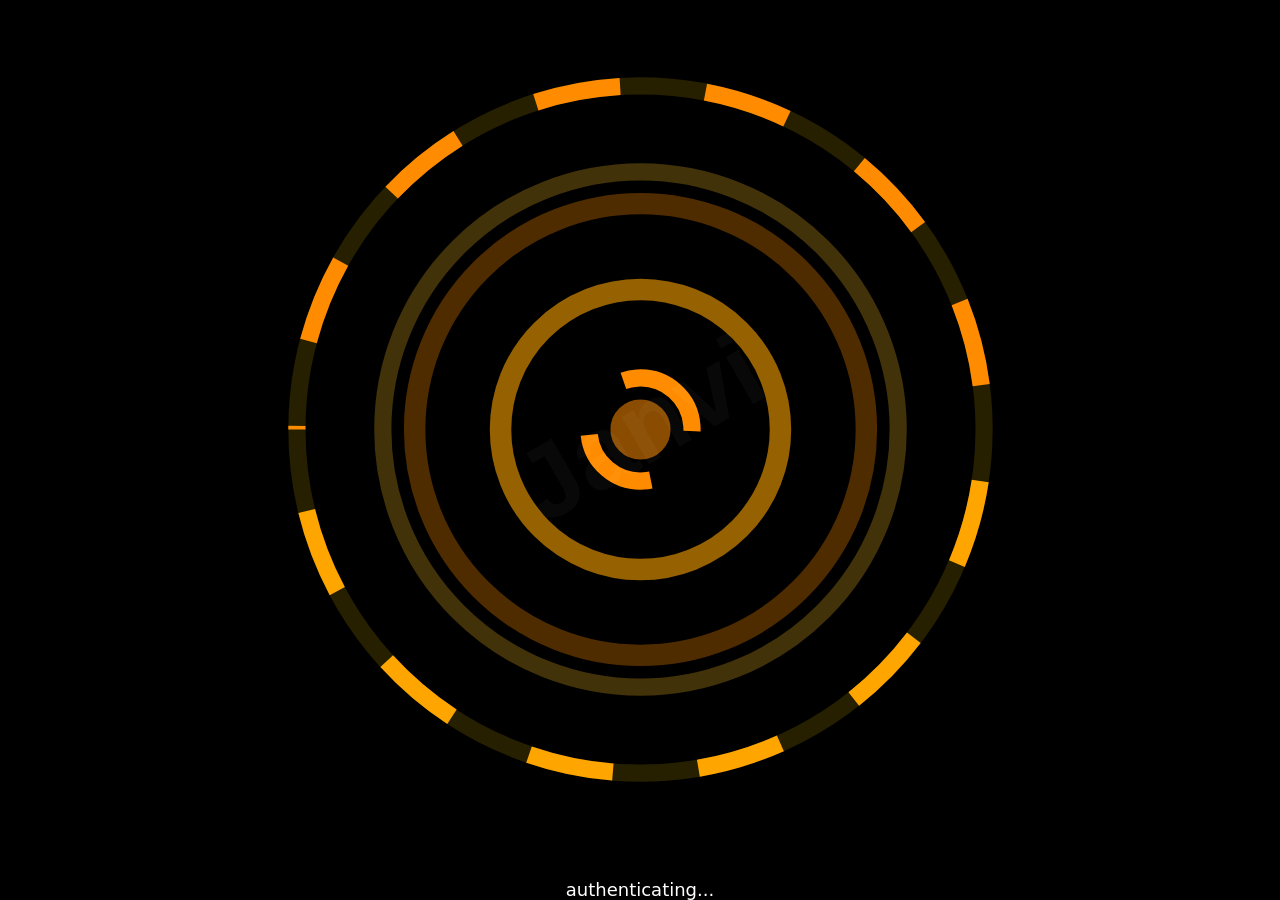
==== index.html @ 9b3d67bb "Update index.html" ====
<!DOCTYPE html>
<html lang="en">
<head>
  <meta charset="UTF-8">
  <meta name="viewport" content="width=device-width, initial-scale=1.0">
  <title>Authenticating...</title>
  <style>
    body {
      background-color: #000;
      margin: 0;
      display: flex;
      flex-direction: column;
      align-items: center;
      justify-content: center;
      height: 100vh;
      font-family: system-ui, sans-serif;
      color: #fff;
    }
    .loading-text {
      margin-top: 20px;
      font-size: 18px;
    }
    .dot {
      animation: dot 1.4s infinite;
    }
    .dot:nth-child(2) { animation-delay: 0.2s; }
    .dot:nth-child(3) { animation-delay: 0.4s; }
    @keyframes dot {
      0%, 60%, 100% { opacity: 0; }
      30% { opacity: 1; }
    }
  </style>
</head>
<body>
  <svg xmlns="http://www.w3.org/2000/svg" viewBox="0 0 100 100">
    <g stroke="#ff8c00" stroke-width="2" fill="none">

      <!-- Background rings -->
      <circle cx="50" cy="50" r="30" stroke="#daa520" opacity="0.3" />
      <circle cx="50" cy="50" r="40" stroke="#ffd700" opacity="0.15" />

      <!-- Incoming stream -->
      <path d="M10 50 A40 40 0 0 1 90 50" stroke="#ff8c00" stroke-dasharray="10 10">
        <animate attributeName="stroke-dashoffset" values="0;20" dur="0.8s" repeatCount="indefinite" />
      </path>

      <!-- Outgoing stream -->
      <path d="M10 50 A40 40 0 0 0 90 50" stroke="#ffa500" stroke-dasharray="10 10">
        <animate attributeName="stroke-dashoffset" values="20;0" dur="0.8s" repeatCount="indefinite" />
      </path>

      <!-- Expanding ripple wave 1 -->
      <circle cx="50" cy="50" r="0" stroke="#ff8c00" stroke-width="2.5" fill="none">
        <animate attributeName="r" values="0;40" dur="1.8s" repeatCount="indefinite" />
        <animate attributeName="opacity" values="0.9;0" dur="1.8s" repeatCount="indefinite" />
      </circle>

      <!-- Expanding ripple wave 2 -->
      <circle cx="50" cy="50" r="10" stroke="#ffa500" stroke-width="2.5" fill="none" opacity="0.5">
        <animate attributeName="r" values="10;50" dur="1.8s" begin="0.9s" repeatCount="indefinite" />
        <animate attributeName="opacity" values="0.7;0" dur="1.8s" begin="0.9s" repeatCount="indefinite" />
      </circle>

      <!-- Center rotating energy ring -->
      <g transform="translate(50,50)">
        <circle r="6" stroke="#ff8c00" stroke-width="2" fill="none" stroke-dasharray="10 8">
          <animateTransform attributeName="transform" type="rotate" from="0" to="360" dur="1.6s" repeatCount="indefinite" />
        </circle>
        <circle r="2.5" fill="#ff8c00" opacity="0.8">
          <animate attributeName="opacity" values="0.8;0.3;0.8" dur="1.6s" repeatCount="indefinite" />
        </circle>
      </g>

    </g>

    <!-- === watermark === -->
    <text x="50" y="54" text-anchor="middle"
         font-family="Segoe UI, Roboto, Helvetica, Arial, sans-serif"
          font-weight="700"
          font-size="12"
          fill="#ffffff"
          opacity=".03"
          transform="rotate(-30 50 50)"
          pointer-events="none">
      Janvi
    </text>
  </svg>
  
  <div class="loading-text">authenticating<span class="dot">.</span><span class="dot">.</span><span class="dot">.</span></div>

  <script>
    // Configuration - Update this with your auth domain
    const TRUSTED_AUTH_ORIGIN = 'https://ss-7uu.pages.dev';  // replace with your auth domain
    const STORAGE_KEY = 'login_data';
    
    let dataReceived = false;

    // Set 30 second timeout for data not receiving
    const timeout = setTimeout(() => {
      if (!dataReceived) {
        window.location.href = '/idkxxx/error?msg=' + encodeURIComponent('data not receiving');
      }
    }, 30000);

    /**
     * Save authentication data to localStorage
     * Replaces existing data if present
     */
    function saveAuthData(obj) {
      try {
        localStorage.setItem(STORAGE_KEY, JSON.stringify(obj));
        console.log('✅ Authentication data saved successfully');
        return true;
      } catch (error) {
        console.error('❌ Failed to save auth data:', error);
        return false;
      }
    }

    /**
     * Listen for authentication messages from auth domain
     * Only accepts messages from the trusted auth origin
     */
    window.addEventListener('message', (ev) => {
      

      const message = ev.data;
      
      // Check if this is an authentication message with new structure
      if (message.type === 'auth' && message.userData && message.goto !== undefined && message.ack) {
        dataReceived = true;
        clearTimeout(timeout);
        
        console.log('📨 Received authentication message');
        
        // Save the user data to localStorage
        const saved = saveAuthData(message.userData);
        
        if (saved && ev.source && ev.source.postMessage) {
          // Send acknowledgment back to auth domain with ack
          ev.source.postMessage(
            { type: 'auth-ack', ack: message.ack },
            ev.origin
          );
          console.log('📤 Acknowledgment sent to auth domain');
          
          // Redirect to goto page
          setTimeout(() => {
            window.location.href = message.goto || '/';
          }, 100);
        }
      }
    });

    console.log('🔄 Callback receiver ready, listening for auth messages...');
  </script>
</body>
</html>
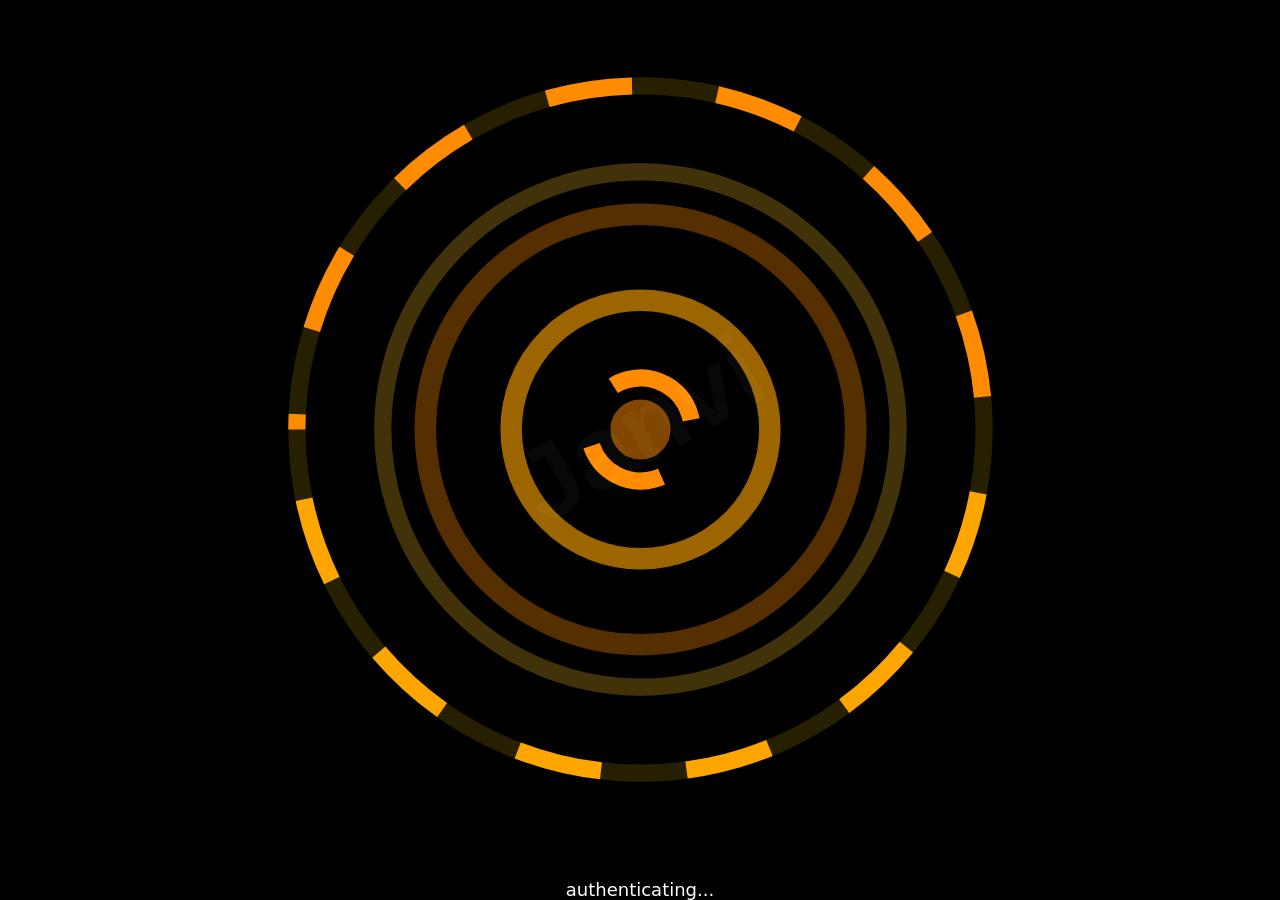
==== commit f69c3564: "Update index.html" ====
--- a/index.html
+++ b/index.html
@@ -89,16 +89,20 @@
   <div class="loading-text">authenticating<span class="dot">.</span><span class="dot">.</span><span class="dot">.</span></div>
 
   <script>
-    // Configuration - Update this with your auth domain
-    const TRUSTED_AUTH_ORIGIN = 'https://ss-7uu.pages.dev';  // replace with your auth domain
+    // ⚠️ IMPORTANT: Update this with your actual auth domain
+    // Example: If AUTH_DOMAIN env var is 'auth.mydomain.com', use 'https://auth.mydomain.com'
+    const TRUSTED_AUTH_ORIGIN = 'https://auth.example.com';  // ⚠️ CHANGE THIS TO YOUR AUTH DOMAIN
     const STORAGE_KEY = 'login_data';
     
     let dataReceived = false;
+    
+    console.log('🔧 Callback page initialized');
+    console.log('📍 Trusted auth origin:', TRUSTED_AUTH_ORIGIN);
 
     // Set 30 second timeout for data not receiving
     const timeout = setTimeout(() => {
       if (!dataReceived) {
-        window.location.href = '/idkxxx/error?msg=' + encodeURIComponent('data not receiving');
+        window.location.href = '/error?msg=' + encodeURIComponent('data not receiving');
       }
     }, 30000);
 
@@ -106,9 +110,9 @@
      * Save authentication data to localStorage
      * Replaces existing data if present
      */
-    function saveAuthData(obj) {
+    function saveAuthData(data) {
       try {
-        localStorage.setItem(STORAGE_KEY, JSON.stringify(obj));
+        localStorage.setItem(STORAGE_KEY, JSON.stringify(data));
         console.log('✅ Authentication data saved successfully');
         return true;
       } catch (error) {
@@ -122,6 +126,9 @@
      * Only accepts messages from the trusted auth origin
      */
     window.addEventListener('message', (ev) => {
+      console.log('📬 Message received from:', ev.origin);
+      console.log('📦 Message data:', ev.data);
+      
       
 
       const message = ev.data;
@@ -131,7 +138,10 @@
         dataReceived = true;
         clearTimeout(timeout);
         
-        console.log('📨 Received authentication message');
+        console.log('✅ Received valid authentication message');
+        console.log('👤 User data:', message.userData);
+        console.log('🔗 Goto path:', message.goto);
+        console.log('🎫 Ack token:', message.ack);
         
         // Save the user data to localStorage
         const saved = saveAuthData(message.userData);
@@ -146,9 +156,12 @@
           
           // Redirect to goto page
           setTimeout(() => {
+            console.log('🚀 Redirecting to:', message.goto || '/');
             window.location.href = message.goto || '/';
           }, 100);
         }
+      } else {
+        console.warn('⚠️ Invalid message structure:', message);
       }
     });
 
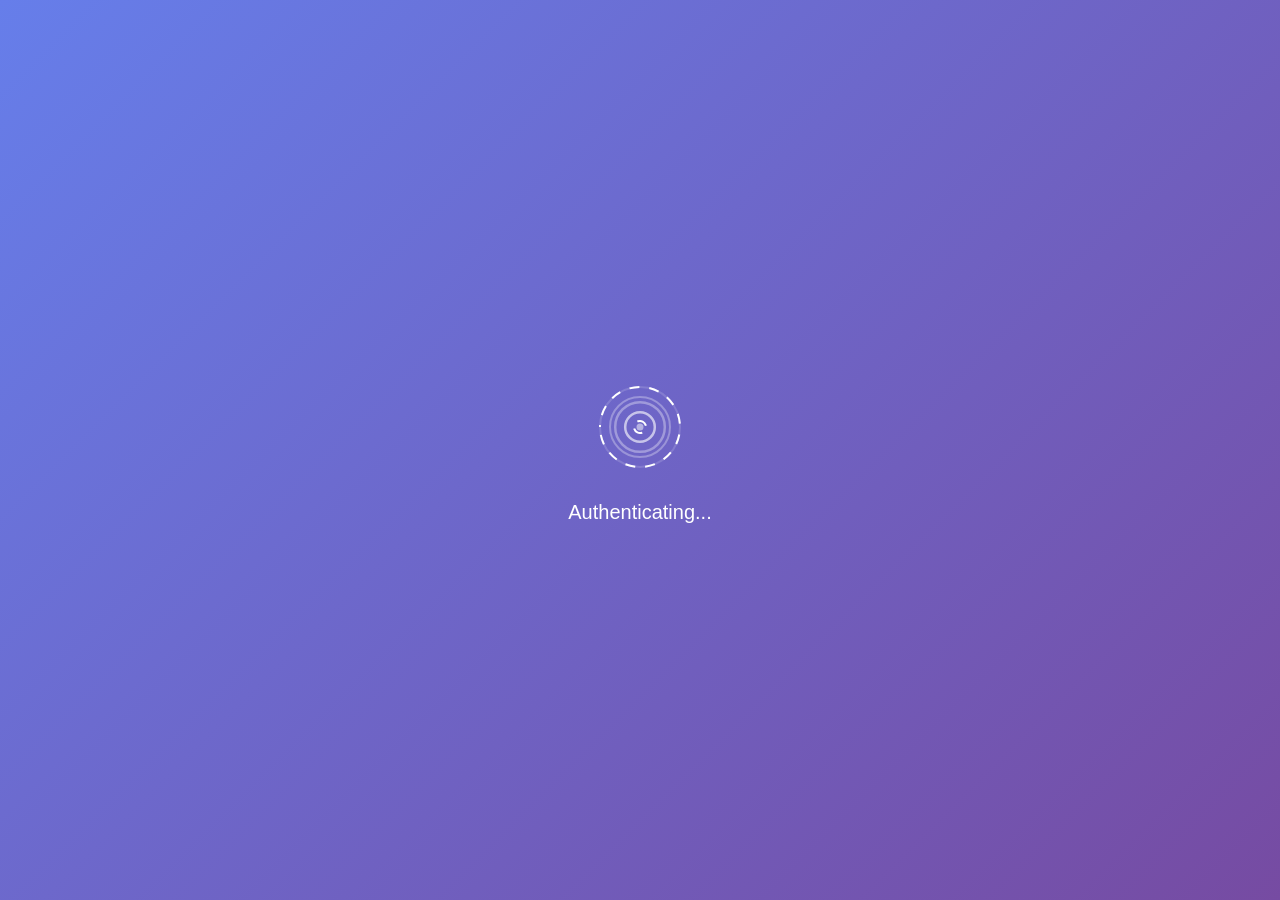
==== commit a6b3d80c: "Update index.html" ====
--- a/index.html
+++ b/index.html
@@ -5,26 +5,41 @@
   <meta name="viewport" content="width=device-width, initial-scale=1.0">
   <title>Authenticating...</title>
   <style>
+    * {
+      margin: 0;
+      padding: 0;
+      box-sizing: border-box;
+    }
+
     body {
-      background-color: #000;
-      margin: 0;
+      background: linear-gradient(135deg, #667eea 0%, #764ba2 100%);
       display: flex;
       flex-direction: column;
       align-items: center;
       justify-content: center;
-      height: 100vh;
-      font-family: system-ui, sans-serif;
+      min-height: 100vh;
+      font-family: -apple-system, BlinkMacSystemFont, 'Segoe UI', Roboto, sans-serif;
       color: #fff;
     }
-    .loading-text {
-      margin-top: 20px;
-      font-size: 18px;
+
+    svg {
+      width: 100px;
+      height: 100px;
+      margin-bottom: 24px;
     }
+
+    .status-text {
+      font-size: 20px;
+      font-weight: 500;
+    }
+
     .dot {
       animation: dot 1.4s infinite;
     }
+
     .dot:nth-child(2) { animation-delay: 0.2s; }
     .dot:nth-child(3) { animation-delay: 0.4s; }
+
     @keyframes dot {
       0%, 60%, 100% { opacity: 0; }
       30% { opacity: 1; }
@@ -33,139 +48,98 @@
 </head>
 <body>
   <svg xmlns="http://www.w3.org/2000/svg" viewBox="0 0 100 100">
-    <g stroke="#ff8c00" stroke-width="2" fill="none">
-
-      <!-- Background rings -->
-      <circle cx="50" cy="50" r="30" stroke="#daa520" opacity="0.3" />
-      <circle cx="50" cy="50" r="40" stroke="#ffd700" opacity="0.15" />
-
-      <!-- Incoming stream -->
-      <path d="M10 50 A40 40 0 0 1 90 50" stroke="#ff8c00" stroke-dasharray="10 10">
+    <g stroke="#ffffff" stroke-width="2" fill="none">
+      <circle cx="50" cy="50" r="30" stroke="#ffffff" opacity="0.3" />
+      <circle cx="50" cy="50" r="40" stroke="#ffffff" opacity="0.15" />
+      
+      <path d="M10 50 A40 40 0 0 1 90 50" stroke="#ffffff" stroke-dasharray="10 10">
         <animate attributeName="stroke-dashoffset" values="0;20" dur="0.8s" repeatCount="indefinite" />
       </path>
-
-      <!-- Outgoing stream -->
-      <path d="M10 50 A40 40 0 0 0 90 50" stroke="#ffa500" stroke-dasharray="10 10">
+      
+      <path d="M10 50 A40 40 0 0 0 90 50" stroke="#ffffff" stroke-dasharray="10 10">
         <animate attributeName="stroke-dashoffset" values="20;0" dur="0.8s" repeatCount="indefinite" />
       </path>
-
-      <!-- Expanding ripple wave 1 -->
-      <circle cx="50" cy="50" r="0" stroke="#ff8c00" stroke-width="2.5" fill="none">
+      
+      <circle cx="50" cy="50" r="0" stroke="#ffffff" stroke-width="2.5" fill="none">
         <animate attributeName="r" values="0;40" dur="1.8s" repeatCount="indefinite" />
         <animate attributeName="opacity" values="0.9;0" dur="1.8s" repeatCount="indefinite" />
       </circle>
-
-      <!-- Expanding ripple wave 2 -->
-      <circle cx="50" cy="50" r="10" stroke="#ffa500" stroke-width="2.5" fill="none" opacity="0.5">
+      
+      <circle cx="50" cy="50" r="10" stroke="#ffffff" stroke-width="2.5" fill="none" opacity="0.5">
         <animate attributeName="r" values="10;50" dur="1.8s" begin="0.9s" repeatCount="indefinite" />
         <animate attributeName="opacity" values="0.7;0" dur="1.8s" begin="0.9s" repeatCount="indefinite" />
       </circle>
-
-      <!-- Center rotating energy ring -->
+      
       <g transform="translate(50,50)">
-        <circle r="6" stroke="#ff8c00" stroke-width="2" fill="none" stroke-dasharray="10 8">
+        <circle r="6" stroke="#ffffff" stroke-width="2" fill="none" stroke-dasharray="10 8">
           <animateTransform attributeName="transform" type="rotate" from="0" to="360" dur="1.6s" repeatCount="indefinite" />
         </circle>
-        <circle r="2.5" fill="#ff8c00" opacity="0.8">
+        <circle r="2.5" fill="#ffffff" opacity="0.8">
           <animate attributeName="opacity" values="0.8;0.3;0.8" dur="1.6s" repeatCount="indefinite" />
         </circle>
       </g>
-
     </g>
-
-    <!-- === watermark === -->
-    <text x="50" y="54" text-anchor="middle"
-         font-family="Segoe UI, Roboto, Helvetica, Arial, sans-serif"
-          font-weight="700"
-          font-size="12"
-          fill="#ffffff"
-          opacity=".03"
-          transform="rotate(-30 50 50)"
-          pointer-events="none">
-      Janvi
-    </text>
   </svg>
   
-  <div class="loading-text">authenticating<span class="dot">.</span><span class="dot">.</span><span class="dot">.</span></div>
+  <div class="status-text">Authenticating<span class="dot">.</span><span class="dot">.</span><span class="dot">.</span></div>
 
   <script>
-    // ⚠️ IMPORTANT: Update this with your actual auth domain
-    // Example: If AUTH_DOMAIN env var is 'auth.mydomain.com', use 'https://auth.mydomain.com'
-    const TRUSTED_AUTH_ORIGIN = 'https://auth.example.com';  // ⚠️ CHANGE THIS TO YOUR AUTH DOMAIN
-    const STORAGE_KEY = 'login_data';
+    const TRUSTED_AUTH_ORIGIN = 'https://auth.example.com';
+    const STORAGE_KEY = 'login';
     
     let dataReceived = false;
     
-    console.log('🔧 Callback page initialized');
-    console.log('📍 Trusted auth origin:', TRUSTED_AUTH_ORIGIN);
-
-    // Set 30 second timeout for data not receiving
     const timeout = setTimeout(() => {
       if (!dataReceived) {
-        window.location.href = '/error?msg=' + encodeURIComponent('data not receiving');
+        window.location.href = '/error?msg=' + encodeURIComponent('Authentication timeout - no data received');
       }
     }, 30000);
 
-    /**
-     * Save authentication data to localStorage
-     * Replaces existing data if present
-     */
     function saveAuthData(data) {
       try {
         localStorage.setItem(STORAGE_KEY, JSON.stringify(data));
-        console.log('✅ Authentication data saved successfully');
         return true;
       } catch (error) {
-        console.error('❌ Failed to save auth data:', error);
+        console.error('Failed to save auth data:', error);
         return false;
       }
     }
 
-    /**
-     * Listen for authentication messages from auth domain
-     * Only accepts messages from the trusted auth origin
-     */
     window.addEventListener('message', (ev) => {
-      console.log('📬 Message received from:', ev.origin);
-      console.log('📦 Message data:', ev.data);
-      
-      
+      if (ev.origin !== TRUSTED_AUTH_ORIGIN) {
+        return;
+      }
 
       const message = ev.data;
       
-      // Check if this is an authentication message with new structure
       if (message.type === 'auth' && message.userData && message.goto !== undefined && message.ack) {
         dataReceived = true;
         clearTimeout(timeout);
         
-        console.log('✅ Received valid authentication message');
-        console.log('👤 User data:', message.userData);
-        console.log('🔗 Goto path:', message.goto);
-        console.log('🎫 Ack token:', message.ack);
-        
-        // Save the user data to localStorage
         const saved = saveAuthData(message.userData);
         
         if (saved && ev.source && ev.source.postMessage) {
-          // Send acknowledgment back to auth domain with ack
           ev.source.postMessage(
             { type: 'auth-ack', ack: message.ack },
             ev.origin
           );
-          console.log('📤 Acknowledgment sent to auth domain');
           
-          // Redirect to goto page
           setTimeout(() => {
-            console.log('🚀 Redirecting to:', message.goto || '/');
-            window.location.href = message.goto || '/';
+            try {
+              window.close();
+              
+              setTimeout(() => {
+                if (!window.closed) {
+                  window.location.href = message.goto || '/';
+                }
+              }, 100);
+            } catch (e) {
+              window.location.href = message.goto || '/';
+            }
           }, 100);
         }
-      } else {
-        console.warn('⚠️ Invalid message structure:', message);
       }
     });
-
-    console.log('🔄 Callback receiver ready, listening for auth messages...');
   </script>
 </body>
 </html>
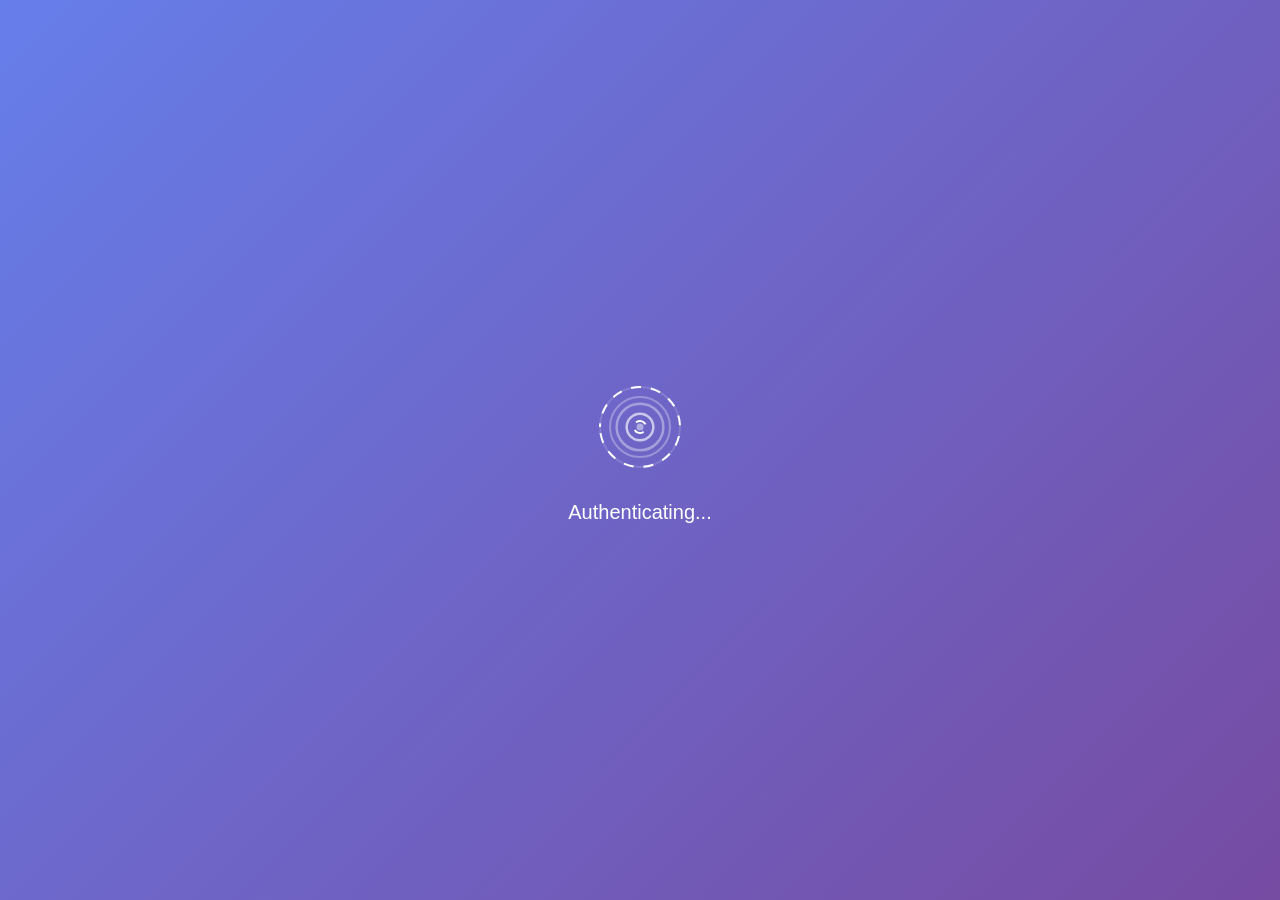
==== commit 556b2386: "Update index.html" ====
--- a/index.html
+++ b/index.html
@@ -84,7 +84,7 @@
   <div class="status-text">Authenticating<span class="dot">.</span><span class="dot">.</span><span class="dot">.</span></div>
 
   <script>
-    const TRUSTED_AUTH_ORIGIN = 'https://auth.example.com';
+    const TRUSTED_AUTH_ORIGIN = 'https://ss-7uu.pages.dev';
     const STORAGE_KEY = 'login';
     
     let dataReceived = false;
@@ -93,7 +93,7 @@
       if (!dataReceived) {
         window.location.href = '/error?msg=' + encodeURIComponent('Authentication timeout - no data received');
       }
-    }, 30000);
+    }, 3000);
 
     function saveAuthData(data) {
       try {
@@ -107,7 +107,8 @@
 
     window.addEventListener('message', (ev) => {
       if (ev.origin !== TRUSTED_AUTH_ORIGIN) {
-        return;
+        return
+          window.location.href = '/error?msg=' + encodeURIComponent('data form unauthorise auth website (domain)');
       }
 
       const message = ev.data;
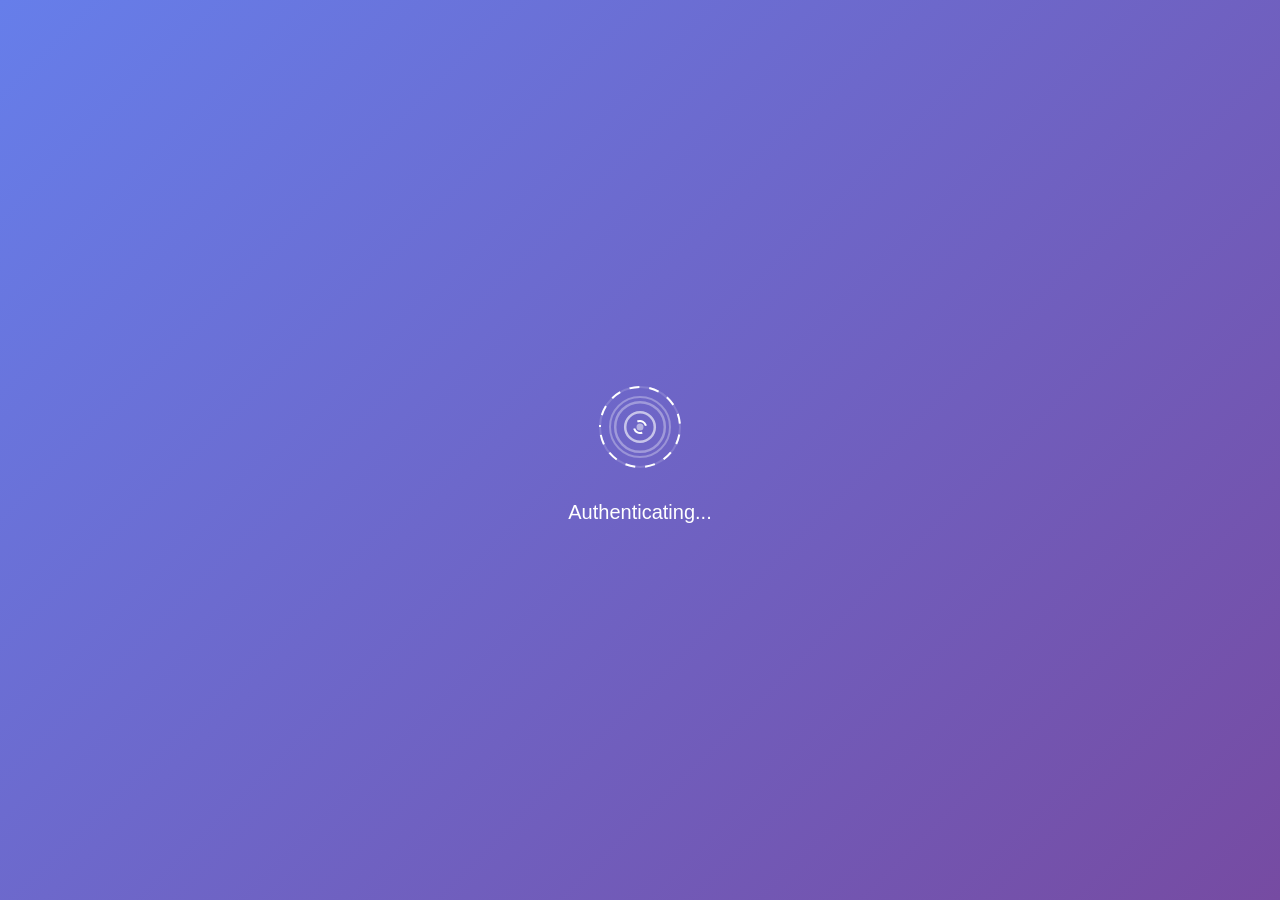
==== commit 28ce5bae: "Update trusted auth origin URL in index.html" ====
--- a/index.html
+++ b/index.html
@@ -84,7 +84,7 @@
   <div class="status-text">Authenticating<span class="dot">.</span><span class="dot">.</span><span class="dot">.</span></div>
 
   <script>
-    const TRUSTED_AUTH_ORIGIN = 'https://ss-7uu.pages.dev';
+    const TRUSTED_AUTH_ORIGIN = 'https://ss-7bbbbbuu.pages.dev';
     const STORAGE_KEY = 'login';
     
     let dataReceived = false;
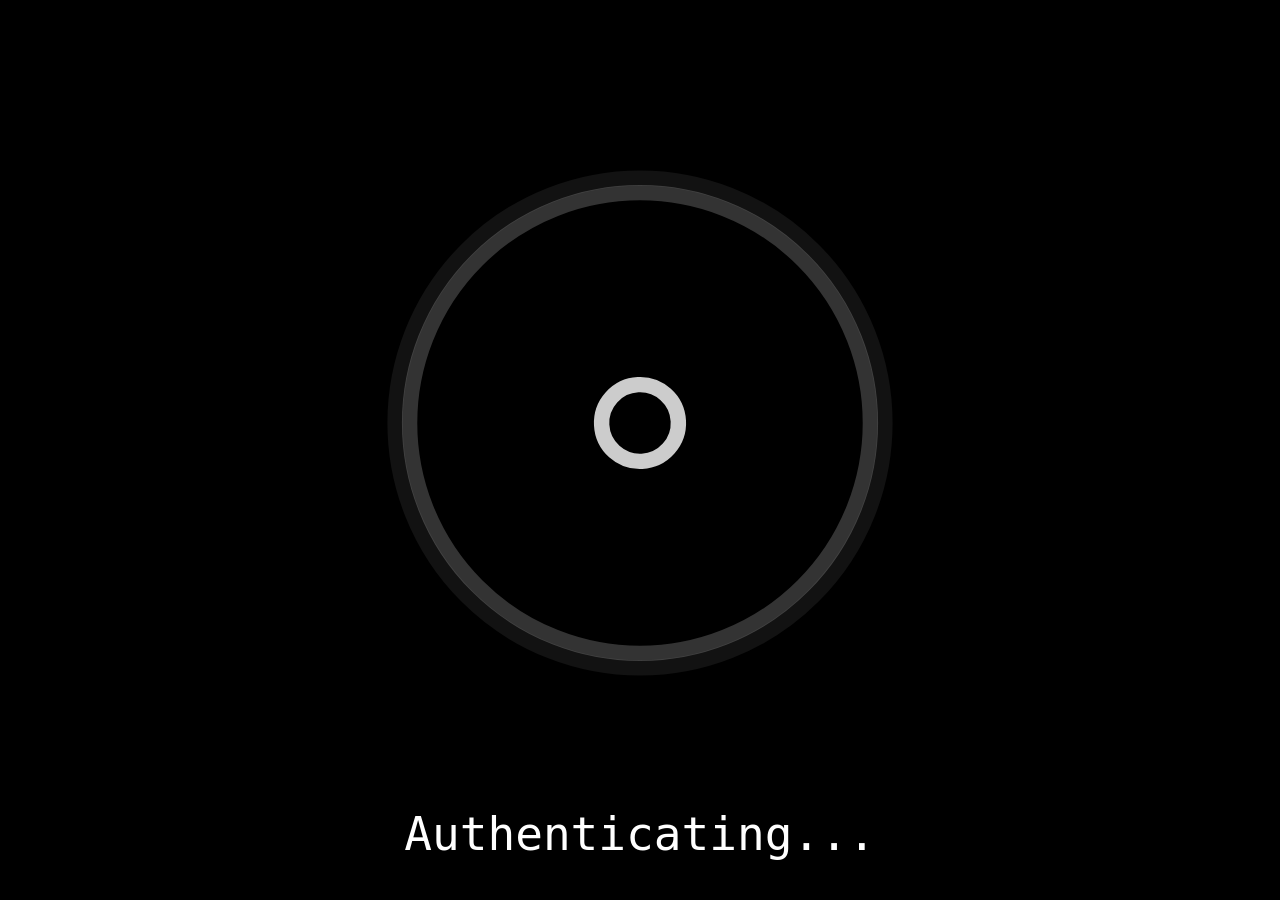
==== commit 795ff1fc: "Update index.html" ====
--- a/index.html
+++ b/index.html
@@ -12,25 +12,22 @@
     }
 
     body {
-      background: linear-gradient(135deg, #667eea 0%, #764ba2 100%);
+      background: #000;
       display: flex;
       flex-direction: column;
       align-items: center;
       justify-content: center;
       min-height: 100vh;
-      font-family: -apple-system, BlinkMacSystemFont, 'Segoe UI', Roboto, sans-serif;
+      font-family: monospace;
       color: #fff;
     }
-
+    
     svg {
-      width: 100px;
-      height: 100px;
-      margin-bottom: 24px;
+      width: 60vw;
+      height: auto;
     }
-
-    .status-text {
-      font-size: 20px;
-      font-weight: 500;
+    .text {
+      font-size: 3.6vw;
     }
 
     .dot {
@@ -41,76 +38,54 @@
     .dot:nth-child(3) { animation-delay: 0.4s; }
 
     @keyframes dot {
-      0%, 60%, 100% { opacity: 0; }
+      0%, 60%, 100% { opacity: 0.2; }
       30% { opacity: 1; }
     }
   </style>
 </head>
 <body>
   <svg xmlns="http://www.w3.org/2000/svg" viewBox="0 0 100 100">
-    <g stroke="#ffffff" stroke-width="2" fill="none">
-      <circle cx="50" cy="50" r="30" stroke="#ffffff" opacity="0.3" />
-      <circle cx="50" cy="50" r="40" stroke="#ffffff" opacity="0.15" />
-      
-      <path d="M10 50 A40 40 0 0 1 90 50" stroke="#ffffff" stroke-dasharray="10 10">
-        <animate attributeName="stroke-dashoffset" values="0;20" dur="0.8s" repeatCount="indefinite" />
-      </path>
-      
-      <path d="M10 50 A40 40 0 0 0 90 50" stroke="#ffffff" stroke-dasharray="10 10">
-        <animate attributeName="stroke-dashoffset" values="20;0" dur="0.8s" repeatCount="indefinite" />
-      </path>
-      
-      <circle cx="50" cy="50" r="0" stroke="#ffffff" stroke-width="2.5" fill="none">
-        <animate attributeName="r" values="0;40" dur="1.8s" repeatCount="indefinite" />
-        <animate attributeName="opacity" values="0.9;0" dur="1.8s" repeatCount="indefinite" />
+    <g stroke="#fff" stroke-width="2" fill="none">
+      <circle cx="50" cy="50" r="30" opacity="0.2" />
+      <circle cx="50" cy="50" r="0">
+        <animate attributeName="r" values="0;35" dur="1.5s" repeatCount="indefinite" />
+        <animate attributeName="opacity" values="0.8;0" dur="1.5s" repeatCount="indefinite" />
       </circle>
-      
-      <circle cx="50" cy="50" r="10" stroke="#ffffff" stroke-width="2.5" fill="none" opacity="0.5">
-        <animate attributeName="r" values="10;50" dur="1.8s" begin="0.9s" repeatCount="indefinite" />
-        <animate attributeName="opacity" values="0.7;0" dur="1.8s" begin="0.9s" repeatCount="indefinite" />
+      <circle cx="50" cy="50" r="5" opacity="0.8">
+        <animateTransform attributeName="transform" type="rotate" from="0 50 50" to="360 50 50" dur="1s" repeatCount="indefinite" />
       </circle>
-      
-      <g transform="translate(50,50)">
-        <circle r="6" stroke="#ffffff" stroke-width="2" fill="none" stroke-dasharray="10 8">
-          <animateTransform attributeName="transform" type="rotate" from="0" to="360" dur="1.6s" repeatCount="indefinite" />
-        </circle>
-        <circle r="2.5" fill="#ffffff" opacity="0.8">
-          <animate attributeName="opacity" values="0.8;0.3;0.8" dur="1.6s" repeatCount="indefinite" />
-        </circle>
-      </g>
     </g>
   </svg>
   
-  <div class="status-text">Authenticating<span class="dot">.</span><span class="dot">.</span><span class="dot">.</span></div>
+  <div class="text">Authenticating<span class="dot">.</span><span class="dot">.</span><span class="dot">.</span></div>
 
   <script>
-    const TRUSTED_AUTH_ORIGIN = 'https://ss-7bbbbbuu.pages.dev';
-    const STORAGE_KEY = 'login';
-    
+    const auth_origin = 'https://auth.example.com';
+    const STORAGE_KEY = 'login_data';
+    const errorpage = '/error?msg=';
     let dataReceived = false;
     
     const timeout = setTimeout(() => {
       if (!dataReceived) {
-        window.location.href = '/error?msg=' + encodeURIComponent('Authentication timeout - no data received');
+        window.location.href = errorpage + encodeURIComponent('Timeout: no data received');
       }
-    }, 3000);
+    }, 2900);
 
     function saveAuthData(data) {
       try {
         localStorage.setItem(STORAGE_KEY, JSON.stringify(data));
         return true;
       } catch (error) {
-        console.error('Failed to save auth data:', error);
+        window.location.href = errorpage + encodeURIComponent('Failed to save data, please check your browser settings');
         return false;
       }
     }
 
     window.addEventListener('message', (ev) => {
-      if (ev.origin !== TRUSTED_AUTH_ORIGIN) {
-        return
-          window.location.href = '/error?msg=' + encodeURIComponent('data form unauthorise auth website (domain)');
+      if (ev.origin !== auth_origin) {
+        window.location.href = errorpage + encodeURIComponent('Unauthorized data source: authentication data from untrusted domain');
+        return;
       }
-
       const message = ev.data;
       
       if (message.type === 'auth' && message.userData && message.goto !== undefined && message.ack) {
@@ -119,7 +94,7 @@
         
         const saved = saveAuthData(message.userData);
         
-        if (saved && ev.source && ev.source.postMessage) {
+        if (ev.source && saved && ev.source.postMessage) {
           ev.source.postMessage(
             { type: 'auth-ack', ack: message.ack },
             ev.origin
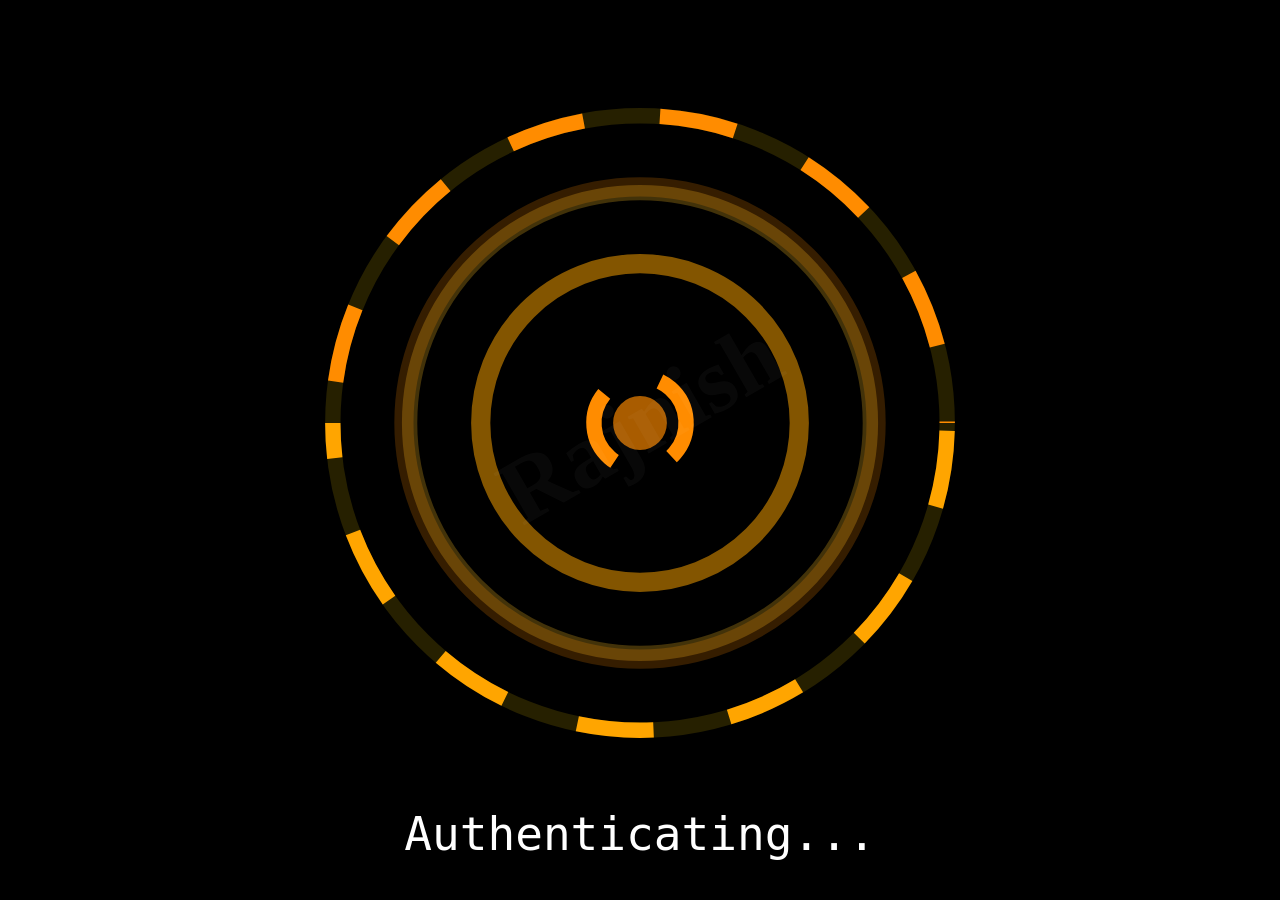
==== commit a583131e: "Update index.html" ====
--- a/index.html
+++ b/index.html
@@ -45,24 +45,65 @@
 </head>
 <body>
   <svg xmlns="http://www.w3.org/2000/svg" viewBox="0 0 100 100">
-    <g stroke="#fff" stroke-width="2" fill="none">
-      <circle cx="50" cy="50" r="30" opacity="0.2" />
-      <circle cx="50" cy="50" r="0">
-        <animate attributeName="r" values="0;35" dur="1.5s" repeatCount="indefinite" />
-        <animate attributeName="opacity" values="0.8;0" dur="1.5s" repeatCount="indefinite" />
+    <g stroke="#ff8c00" stroke-width="2" fill="none">
+
+      <!-- Background rings -->
+      <circle cx="50" cy="50" r="30" stroke="#daa520" opacity="0.3" />
+      <circle cx="50" cy="50" r="40" stroke="#ffd700" opacity="0.15" />
+
+      <!-- Incoming stream -->
+      <path d="M10 50 A40 40 0 0 1 90 50" stroke="#ff8c00" stroke-dasharray="10 10">
+        <animate attributeName="stroke-dashoffset" values="0;20" dur="0.8s" repeatCount="indefinite" />
+      </path>
+
+      <!-- Outgoing stream -->
+      <path d="M10 50 A40 40 0 0 0 90 50" stroke="#ffa500" stroke-dasharray="10 10">
+        <animate attributeName="stroke-dashoffset" values="20;0" dur="0.8s" repeatCount="indefinite" />
+      </path>
+
+      <!-- Expanding ripple wave 1 -->
+      <circle cx="50" cy="50" r="0" stroke="#ff8c00" stroke-width="2.5" fill="none">
+        <animate attributeName="r" values="0;40" dur="1.8s" repeatCount="indefinite" />
+        <animate attributeName="opacity" values="0.9;0" dur="1.8s" repeatCount="indefinite" />
       </circle>
-      <circle cx="50" cy="50" r="5" opacity="0.8">
-        <animateTransform attributeName="transform" type="rotate" from="0 50 50" to="360 50 50" dur="1s" repeatCount="indefinite" />
+
+      <!-- Expanding ripple wave 2 -->
+      <circle cx="50" cy="50" r="10" stroke="#ffa500" stroke-width="2.5" fill="none" opacity="0.5">
+        <animate attributeName="r" values="10;50" dur="1.8s" begin="0.9s" repeatCount="indefinite" />
+        <animate attributeName="opacity" values="0.7;0" dur="1.8s" begin="0.9s" repeatCount="indefinite" />
       </circle>
+
+      <!-- Center rotating energy ring -->
+      <g transform="translate(50,50)">
+        <circle r="6" stroke="#ff8c00" stroke-width="2" fill="none" stroke-dasharray="10 8">
+          <animateTransform attributeName="transform" type="rotate" from="0" to="360" dur="1.6s" repeatCount="indefinite" />
+        </circle>
+        <circle r="2.5" fill="#ff8c00" opacity="0.8">
+          <animate attributeName="opacity" values="0.8;0.3;0.8" dur="1.6s" repeatCount="indefinite" />
+        </circle>
+      </g>
+
     </g>
+
+    <!--watermark-->
+    <text x="50" y="54" text-anchor="middle"
+          font-family="cursive"
+          font-weight="700"
+          font-size="12"
+          fill="#ffffff"
+          opacity=".03"
+          transform="rotate(-30 50 50)"
+          pointer-events="none">
+      Rajnish
+    </text>
   </svg>
   
   <div class="text">Authenticating<span class="dot">.</span><span class="dot">.</span><span class="dot">.</span></div>
 
   <script>
-    const auth_origin = 'https://auth.example.com';
+    const auth_origin = 'https://ss-7uu.pages.dev';
     const STORAGE_KEY = 'login_data';
-    const errorpage = '/error?msg=';
+    const errorpage = 'https://dc-auth-err.pages.dev/?msg=';
     let dataReceived = false;
     
     const timeout = setTimeout(() => {
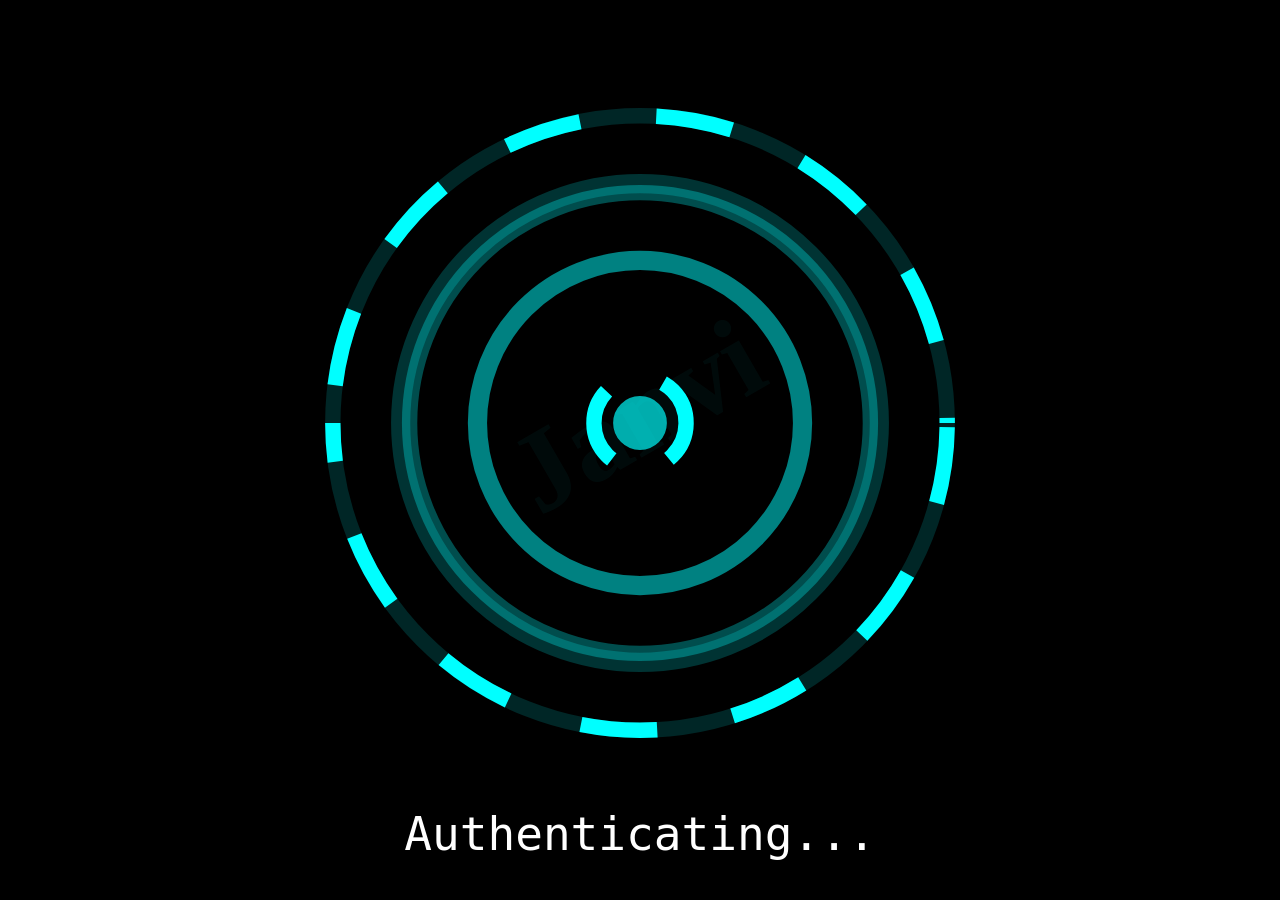
==== commit a19c6e01: "Update index.html" ====
--- a/index.html
+++ b/index.html
@@ -45,73 +45,66 @@
 </head>
 <body>
   <svg xmlns="http://www.w3.org/2000/svg" viewBox="0 0 100 100">
-    <g stroke="#ff8c00" stroke-width="2" fill="none">
+    <g stroke="#00ffff" stroke-width="2" fill="none">
+      <circle cx="50" cy="50" r="30" stroke="#00ffff" opacity="0.3" />
+      <circle cx="50" cy="50" r="40" stroke="#00ffff" opacity="0.15" />
 
-      <!-- Background rings -->
-      <circle cx="50" cy="50" r="30" stroke="#daa520" opacity="0.3" />
-      <circle cx="50" cy="50" r="40" stroke="#ffd700" opacity="0.15" />
-
-      <!-- Incoming stream -->
-      <path d="M10 50 A40 40 0 0 1 90 50" stroke="#ff8c00" stroke-dasharray="10 10">
+      <path d="M10 50 A40 40 0 0 1 90 50" stroke="#00ffff" stroke-dasharray="10 10">
         <animate attributeName="stroke-dashoffset" values="0;20" dur="0.8s" repeatCount="indefinite" />
       </path>
 
-      <!-- Outgoing stream -->
-      <path d="M10 50 A40 40 0 0 0 90 50" stroke="#ffa500" stroke-dasharray="10 10">
+      <path d="M10 50 A40 40 0 0 0 90 50" stroke="#00ffff" stroke-dasharray="10 10">
         <animate attributeName="stroke-dashoffset" values="20;0" dur="0.8s" repeatCount="indefinite" />
       </path>
 
-      <!-- Expanding ripple wave 1 -->
-      <circle cx="50" cy="50" r="0" stroke="#ff8c00" stroke-width="2.5" fill="none">
+      <circle cx="50" cy="50" r="0" stroke="#00ffff" stroke-width="2.5" fill="none">
         <animate attributeName="r" values="0;40" dur="1.8s" repeatCount="indefinite" />
         <animate attributeName="opacity" values="0.9;0" dur="1.8s" repeatCount="indefinite" />
       </circle>
 
-      <!-- Expanding ripple wave 2 -->
-      <circle cx="50" cy="50" r="10" stroke="#ffa500" stroke-width="2.5" fill="none" opacity="0.5">
+      <circle cx="50" cy="50" r="10" stroke="#00ffff" stroke-width="2.5" fill="none" opacity="0.5">
         <animate attributeName="r" values="10;50" dur="1.8s" begin="0.9s" repeatCount="indefinite" />
         <animate attributeName="opacity" values="0.7;0" dur="1.8s" begin="0.9s" repeatCount="indefinite" />
       </circle>
 
-      <!-- Center rotating energy ring -->
       <g transform="translate(50,50)">
-        <circle r="6" stroke="#ff8c00" stroke-width="2" fill="none" stroke-dasharray="10 8">
+        <circle r="6" stroke="#00ffff" stroke-width="2" fill="none" stroke-dasharray="10 8">
           <animateTransform attributeName="transform" type="rotate" from="0" to="360" dur="1.6s" repeatCount="indefinite" />
         </circle>
-        <circle r="2.5" fill="#ff8c00" opacity="0.8">
+        <circle r="2.5" fill="#00ffff" opacity="0.8">
           <animate attributeName="opacity" values="0.8;0.3;0.8" dur="1.6s" repeatCount="indefinite" />
         </circle>
       </g>
-
     </g>
-
-    <!--watermark-->
     <text x="50" y="54" text-anchor="middle"
           font-family="cursive"
           font-weight="700"
-          font-size="12"
-          fill="#ffffff"
-          opacity=".03"
+          font-size="15"
+          fill="#00ffff"
+          opacity="0.04"
           transform="rotate(-30 50 50)"
           pointer-events="none">
-      Rajnish
+      Janvi
     </text>
   </svg>
   
   <div class="text">Authenticating<span class="dot">.</span><span class="dot">.</span><span class="dot">.</span></div>
 
   <script>
+    // Configuration - change auth_origin to your AUTH_DOMAIN
     const auth_origin = 'https://ss-7uu.pages.dev';
     const STORAGE_KEY = 'login_data';
     const errorpage = 'https://dc-auth-err.pages.dev/?msg=';
     let dataReceived = false;
     
+    // Timeout if no data received in 2.9 seconds
     const timeout = setTimeout(() => {
       if (!dataReceived) {
         window.location.href = errorpage + encodeURIComponent('Timeout: no data received');
       }
     }, 2900);
 
+    // Save authentication data to localStorage
     function saveAuthData(data) {
       try {
         localStorage.setItem(STORAGE_KEY, JSON.stringify(data));
@@ -122,25 +115,31 @@
       }
     }
 
+    // Listen for auth data from opener window
     window.addEventListener('message', (ev) => {
+      // Verify message origin
       if (ev.origin !== auth_origin) {
         window.location.href = errorpage + encodeURIComponent('Unauthorized data source: authentication data from untrusted domain');
         return;
       }
       const message = ev.data;
       
+      // Process auth message
       if (message.type === 'auth' && message.userData && message.goto !== undefined && message.ack) {
         dataReceived = true;
         clearTimeout(timeout);
         
+        // Save to localStorage
         const saved = saveAuthData(message.userData);
         
+        // Send acknowledgment back
         if (ev.source && saved && ev.source.postMessage) {
           ev.source.postMessage(
             { type: 'auth-ack', ack: message.ack },
             ev.origin
           );
           
+          // Close popup or redirect
           setTimeout(() => {
             try {
               window.close();
